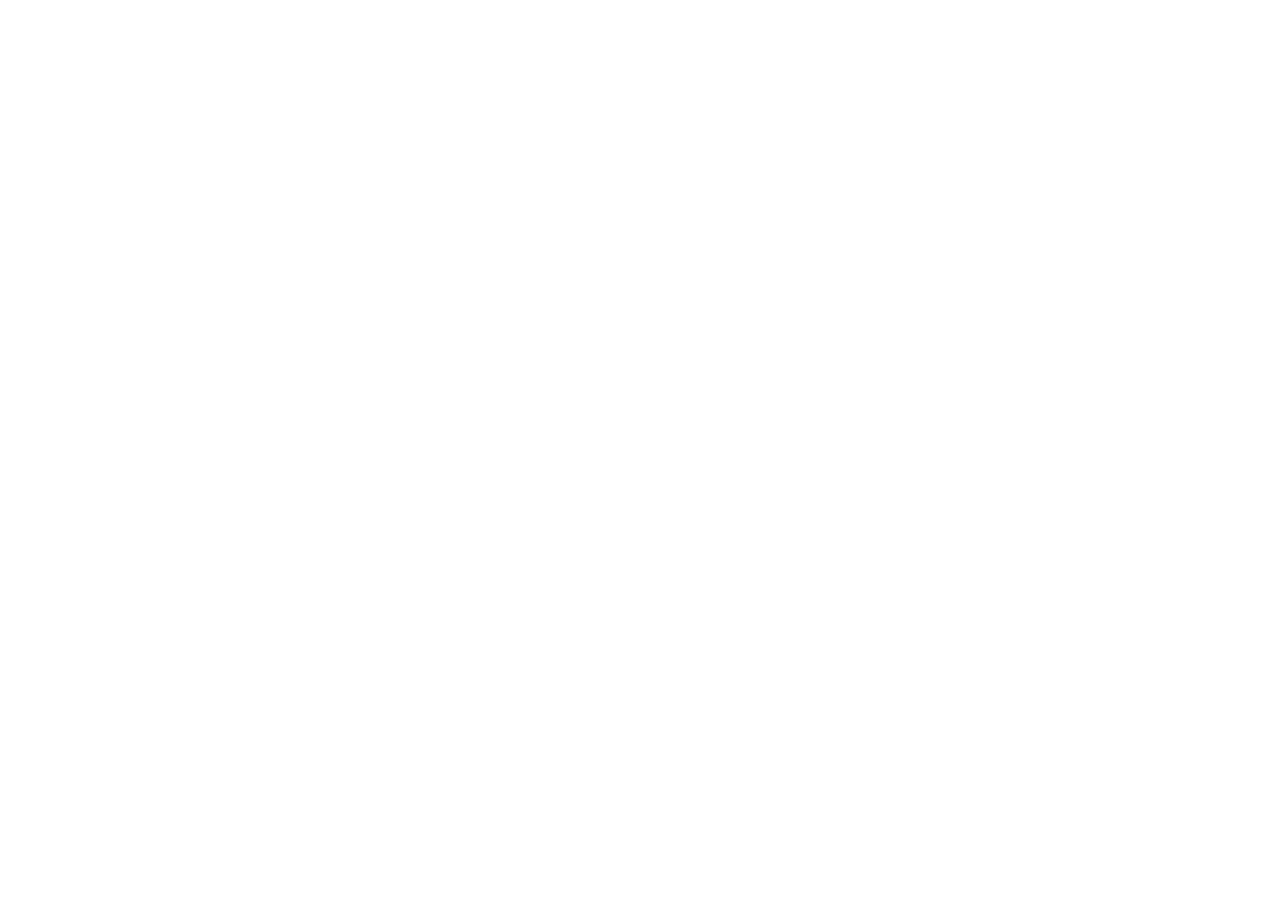
==== index.html @ 7a77de3c "init" ====
<!DOCTYPE html>
<html lang="en">
  <head>
    <meta charset="UTF-8" />
    <meta http-equiv="X-UA-Compatible" content="IE=edge" />
    <meta name="viewport" content="width=device-width, initial-scale=1.0" />
    <title>Document</title>
  </head>
  <body></body>
</html>
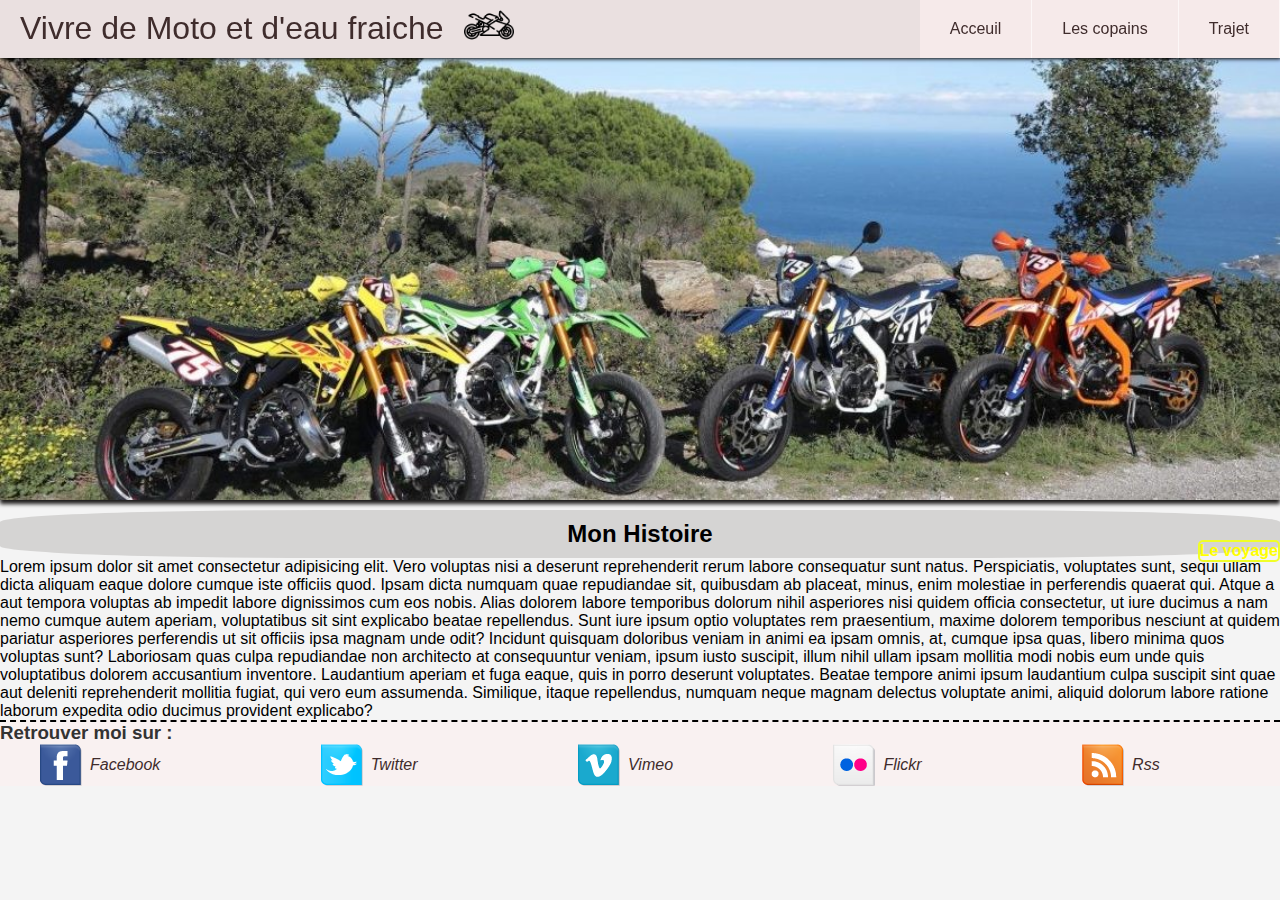
==== commit 4383df27: "acceuil et images" ====
--- a/index.html
+++ b/index.html
@@ -4,7 +4,72 @@
     <meta charset="UTF-8" />
     <meta http-equiv="X-UA-Compatible" content="IE=edge" />
     <meta name="viewport" content="width=device-width, initial-scale=1.0" />
-    <title>Document</title>
+    <link rel="stylesheet" href="blog.css" media="screen" />
+    <title>Ma moto</title>
   </head>
-  <body></body>
+  <body>
+    <header class="header">
+      <a href="" class="logo">Vivre de Moto et d'eau fraiche</a>
+      <input class="menu-btn" type="checkbox" id="menu-btn" />
+      <label class="menu-icon" for="menu-btn"
+        ><span class="navicon"></span
+      ></label>
+      <ul class="menu">
+        <li><a href="index.html">Acceuil</a></li>
+        <li><a href="friends.html">Les copains</a></li>
+        <li><a href="map.html">Trajet</a></li>
+      </ul>
+
+      <img
+        src="images/moto.png"
+        class="moto"
+        alt="moto"
+        width="50px"
+        height="50px"
+      />
+    </header>
+
+    <section class="banniere">
+      <a class="button" href="map.html"><strong>Le voyage</strong></a>
+    </section>
+
+    <div class="présentation">
+      <h2 class="pres">Mon Histoire</h2>
+      <p>
+        Lorem ipsum dolor sit amet consectetur adipisicing elit. Vero voluptas
+        nisi a deserunt reprehenderit rerum labore consequatur sunt natus.
+        Perspiciatis, voluptates sunt, sequi ullam dicta aliquam eaque dolore
+        cumque iste officiis quod. Ipsam dicta numquam quae repudiandae sit,
+        quibusdam ab placeat, minus, enim molestiae in perferendis quaerat qui.
+        Atque a aut tempora voluptas ab impedit labore dignissimos cum eos
+        nobis. Alias dolorem labore temporibus dolorum nihil asperiores nisi
+        quidem officia consectetur, ut iure ducimus a nam nemo cumque autem
+        aperiam, voluptatibus sit sint explicabo beatae repellendus. Sunt iure
+        ipsum optio voluptates rem praesentium, maxime dolorem temporibus
+        nesciunt at quidem pariatur asperiores perferendis ut sit officiis ipsa
+        magnam unde odit? Incidunt quisquam doloribus veniam in animi ea ipsam
+        omnis, at, cumque ipsa quas, libero minima quos voluptas sunt?
+        Laboriosam quas culpa repudiandae non architecto at consequuntur veniam,
+        ipsum iusto suscipit, illum nihil ullam ipsam mollitia modi nobis eum
+        unde quis voluptatibus dolorem accusantium inventore. Laudantium aperiam
+        et fuga eaque, quis in porro deserunt voluptates. Beatae tempore animi
+        ipsum laudantium culpa suscipit sint quae aut deleniti reprehenderit
+        mollitia fugiat, qui vero eum assumenda. Similique, itaque repellendus,
+        numquam neque magnam delectus voluptate animi, aliquid dolorum labore
+        ratione laborum expedita odio ducimus provident explicabo?
+      </p>
+    </div>
+  </body>
+  <footer>
+    <div class="contenu-footer">
+      <h3>Retrouver moi sur :</h3>
+      <ul class="liste-media">               
+        <li><a href="https://fr-fr.facebook.com/"><img src="images/facebook.png" alt="facebook"/><i> Facebook</i> </li>
+        <li><a href="https://twitter.com/?lang=fr/"><img src="images/twitter.png" alt="twitter"/><i> Twitter</i> </li>
+        <li><a href="https://vimeo.com/fr/upgrade?vcid=33430&utm_medium=cpc&utm_source=google&gclid=CjwKCAjws8yUBhA1EiwAi_tpEYSX8CU4e2vVJ1P5xjiu966CG2xtc4ZeTX_JV7anqSSZZrkWkDu7uxoCeQwQAvD_BwE&gclsrc=aw.ds/"><img src="images/vimeo.png" alt="viméo"/><i>Vimeo</i></li>
+        <li><a href="https://www.flickr.com/"><img src="images/flickr.png" alt="flickr"/><i>Flickr</i></li>
+        <li><a href="https://www.service-public.fr/P10008"><img src="images/rss.png" alt="rss"/><i>Rss</i></li>
+      </ul>
+    </div>
+  </footer>
 </html>
--- a/blog.css
+++ b/blog.css
@@ -0,0 +1,214 @@
+* {
+  padding: 0;
+  margin: 0;
+  box-sizing: border-box;
+  list-style-type: none;
+}
+
+body {
+  font-family: Helvetica, sans-serif;
+  background-color: #f4f4f4;
+}
+
+a {
+  color: rgb(63, 44, 44);
+}
+
+.header {
+  background-color: rgb(234, 224, 224);
+  box-shadow: 1px 1px 4px 0;
+  position: fixed;
+  width: 100%;
+  z-index: 5000;
+}
+
+.header ul {
+  margin: 0;
+  padding: 0;
+  list-style: none;
+  overflow: hidden;
+  background-color: rgb(246, 234, 234);
+}
+
+.header li a {
+  display: flex;
+  justify-content: center;
+  padding: 20px 20px;
+  border-right: 1px solid rgb(252, 247, 247);
+  text-decoration: none;
+  z-index: 1000;
+}
+
+.header li a:hover,
+.header .menu-btn:hover {
+  background-color: #f9f1f1;
+}
+
+.header .logo {
+  display: block;
+  float: left;
+  font-size: 2em;
+  padding: 10px 20px;
+  text-decoration: none;
+}
+
+.header .menu {
+  clear: both;
+  max-height: 0;
+  transition: max-height 0.2s ease-out;
+}
+
+.header .menu-icon {
+  cursor: pointer;
+  display: inline-block;
+  padding: 28px 20px;
+  position: relative;
+  user-select: none;
+}
+
+.header .menu-icon .navicon {
+  background: rgb(63, 44, 44);
+  display: block;
+  height: 3px;
+  position: relative;
+  transition: background 0.2s ease-out;
+  width: 18px;
+}
+
+.header .menu-icon .navicon:before,
+.header .menu-icon .navicon:after {
+  background: rgb(63, 44, 44);
+  content: "";
+  display: block;
+  height: 100%;
+  position: absolute;
+  transition: all 0.2s ease-out;
+  width: 100%;
+}
+
+.header .menu-icon .navicon:before {
+  top: 5px;
+}
+
+.header .menu-icon .navicon:after {
+  top: -5px;
+}
+
+.header .menu-btn {
+  display: none;
+}
+
+.header .menu-btn:checked ~ .menu {
+  max-height: 240px;
+}
+
+.moto {
+  animation-name: moto;
+  animation-duration: 5s;
+  animation-iteration-count: infinite;
+}
+@keyframes moto {
+  0% {
+    transform: translate(0px, 0px);
+    transform: rotate(-45deg);
+  }
+  50% {
+    transform: translate(300px, 0px);
+  }
+  100% {
+    transform: translate(0px, 0px);
+  }
+}
+.banniere {
+  width: 100%;
+  height: 500px;
+  background-image: url(images/plage.png);
+  background-repeat: no-repeat;
+  background-position: center bottom;
+  background-size: cover;
+  box-shadow: 0px 4px 4px #1c1a19;
+  z-index: 250;
+}
+.banniere img {
+  width: 100%;
+  height: 100%;
+  object-fit: cover;
+}
+.button {
+  position: absolute;
+  top: 60%;
+  right: 0;
+  color: yellow;
+  border: 2px solid #f0fe28;
+  z-index: 500;
+  text-decoration: none;
+  border-radius: 5px;
+}
+.pres {
+  text-align: center;
+  padding: 10px 10px 10px 10px;
+  background-color: rgb(213, 212, 211);
+  margin-top: 10px;
+  border-radius: 25%;
+}
+footer {
+  border-top: 2px dashed #000;
+  width: 100%;
+  background-color: #f9f1f1;
+  color: #333;
+}
+footer ul {
+  display: flex;
+  justify-content: space-around;
+}
+footer ul li a {
+  text-decoration: none;
+  display: flex;
+  align-items: center;
+}
+footer ul li a img {
+  margin-right: 0.5rem;
+}
+footer ul li a i {
+  display: none;
+}
+
+@media screen and (min-width: 500px) {
+  .header li {
+    float: left;
+  }
+  .header li a {
+    padding: 20px 30px;
+  }
+  .header .menu {
+    clear: none;
+    float: right;
+    max-height: none;
+  }
+  .header .menu-icon {
+    display: none;
+  }
+  footer ul li a i {
+    display: inline;
+  }
+  .container-card .card {
+    width: calc(100% / 3);
+    margin-bottom: 0;
+  }
+}
+
+/* friends */
+.container-card {
+  display: flex;
+  justify-content: space-between;
+  flex-wrap: wrap;
+}
+.container-card .card {
+  margin-top: 2rem;
+  width: 100%;
+  margin-bottom: 2rem;
+}
+.container-card .card img {
+  width: 100%;
+  height: auto;
+}
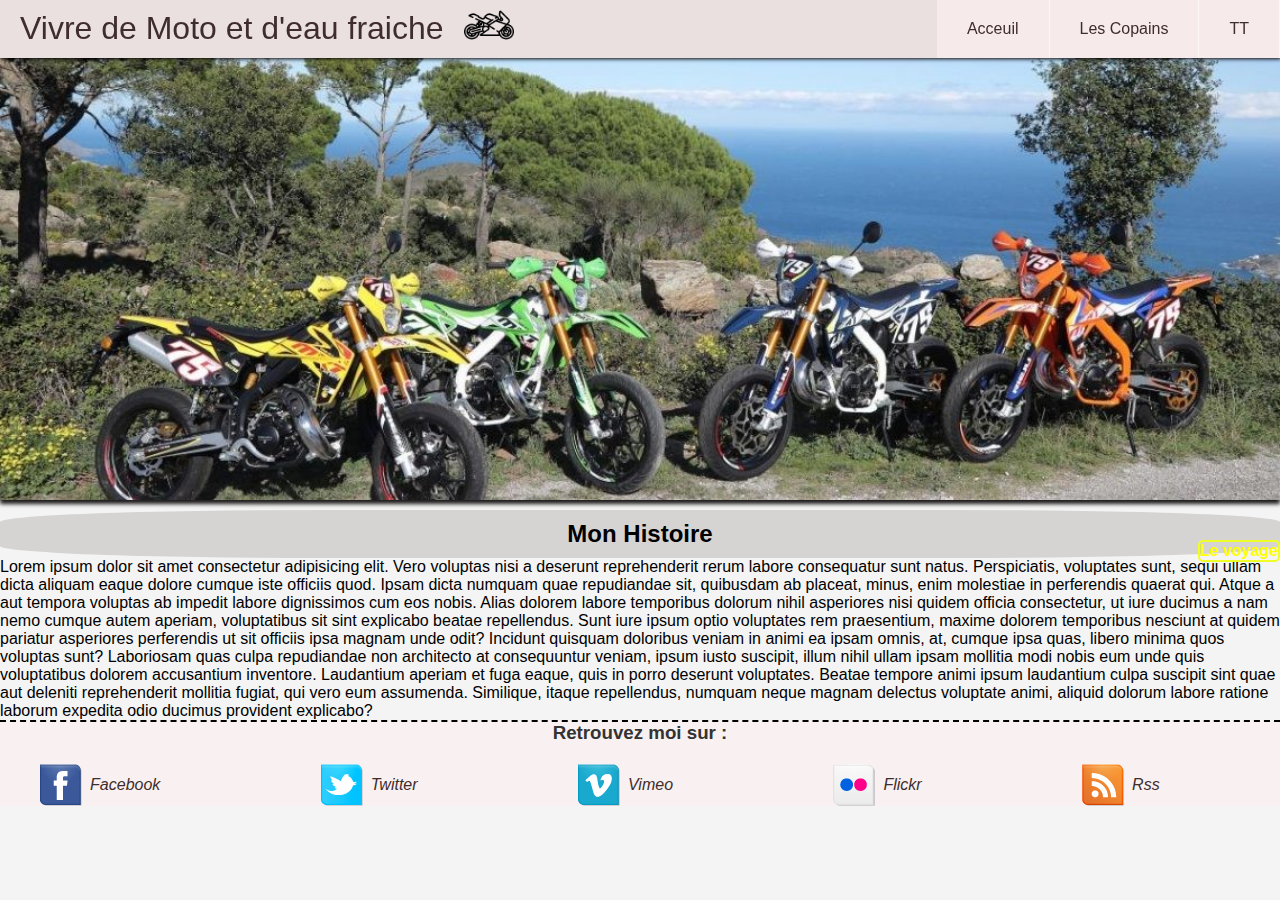
==== commit d2cbf8d2: "friends and map" ====
--- a/index.html
+++ b/index.html
@@ -16,8 +16,8 @@
       ></label>
       <ul class="menu">
         <li><a href="index.html">Acceuil</a></li>
-        <li><a href="friends.html">Les copains</a></li>
-        <li><a href="map.html">Trajet</a></li>
+        <li><a href="friends.html">Les Copains</a></li>
+        <li><a href="map.html">TT</a></li>
       </ul>
 
       <img
@@ -62,7 +62,7 @@
   </body>
   <footer>
     <div class="contenu-footer">
-      <h3>Retrouver moi sur :</h3>
+      <h3>Retrouvez moi sur :</h3>
       <ul class="liste-media">               
         <li><a href="https://fr-fr.facebook.com/"><img src="images/facebook.png" alt="facebook"/><i> Facebook</i> </li>
         <li><a href="https://twitter.com/?lang=fr/"><img src="images/twitter.png" alt="twitter"/><i> Twitter</i> </li>
--- a/blog.css
+++ b/blog.css
@@ -3,6 +3,7 @@
   margin: 0;
   box-sizing: border-box;
   list-style-type: none;
+  font-family: sans-serif;
 }
 
 body {
@@ -173,6 +174,35 @@
   display: none;
 }
 
+/* friends */
+.container-card {
+  display: flex;
+  justify-content: space-between;
+  flex-wrap: wrap;
+}
+.container-card .card {
+  margin-top: 2rem;
+  width: 100%;
+  margin-bottom: 0.5rem;
+}
+.container-card .card img {
+  width: 100%;
+  height: auto;
+}
+
+/*TT*/
+
+.container-map .pilot img {
+  margin-top: 40%;
+  width: 100%;
+  margin-bottom: 10px;
+}
+
+.history {
+  display: flex;
+  flex-wrap: wrap-reverse;
+}
+
 @media screen and (min-width: 500px) {
   .header li {
     float: left;
@@ -192,23 +222,45 @@
     display: inline;
   }
   .container-card .card {
-    width: calc(100% / 3);
+    width: calc(100% / 3 - (5px));
     margin-bottom: 0;
   }
-}
-
-/* friends */
-.container-card {
-  display: flex;
-  justify-content: space-between;
-  flex-wrap: wrap;
-}
-.container-card .card {
-  margin-top: 2rem;
-  width: 100%;
-  margin-bottom: 2rem;
-}
-.container-card .card img {
-  width: 100%;
-  height: auto;
-}
+
+  .container-card .card img {
+    object-fit: cover;
+    object-position: center center;
+    height: 600px;
+    width: 100%;
+  }
+  h3 {
+    text-align: center;
+  }
+  .container-map .pilot img {
+    margin-top: 10%;
+    width: 70%;
+  }
+  .container-map .pilot {
+    height: 600px;
+    display: flex;
+    justify-content: center;
+    align-items: top;
+    background-image: url(images/traces.jpg);
+    margin-bottom: 50px;
+  }
+  .history {
+    display: initial;
+  }
+  .carte {
+    float: left;
+    margin-right: 30px;
+  }
+  .text {
+    margin: auto;
+    text-align: left;
+    text-align: justify;
+    font-family: Arial, Helvetica, sans-serif;
+  }
+  h3 {
+    margin-bottom: 20px;
+  }
+}
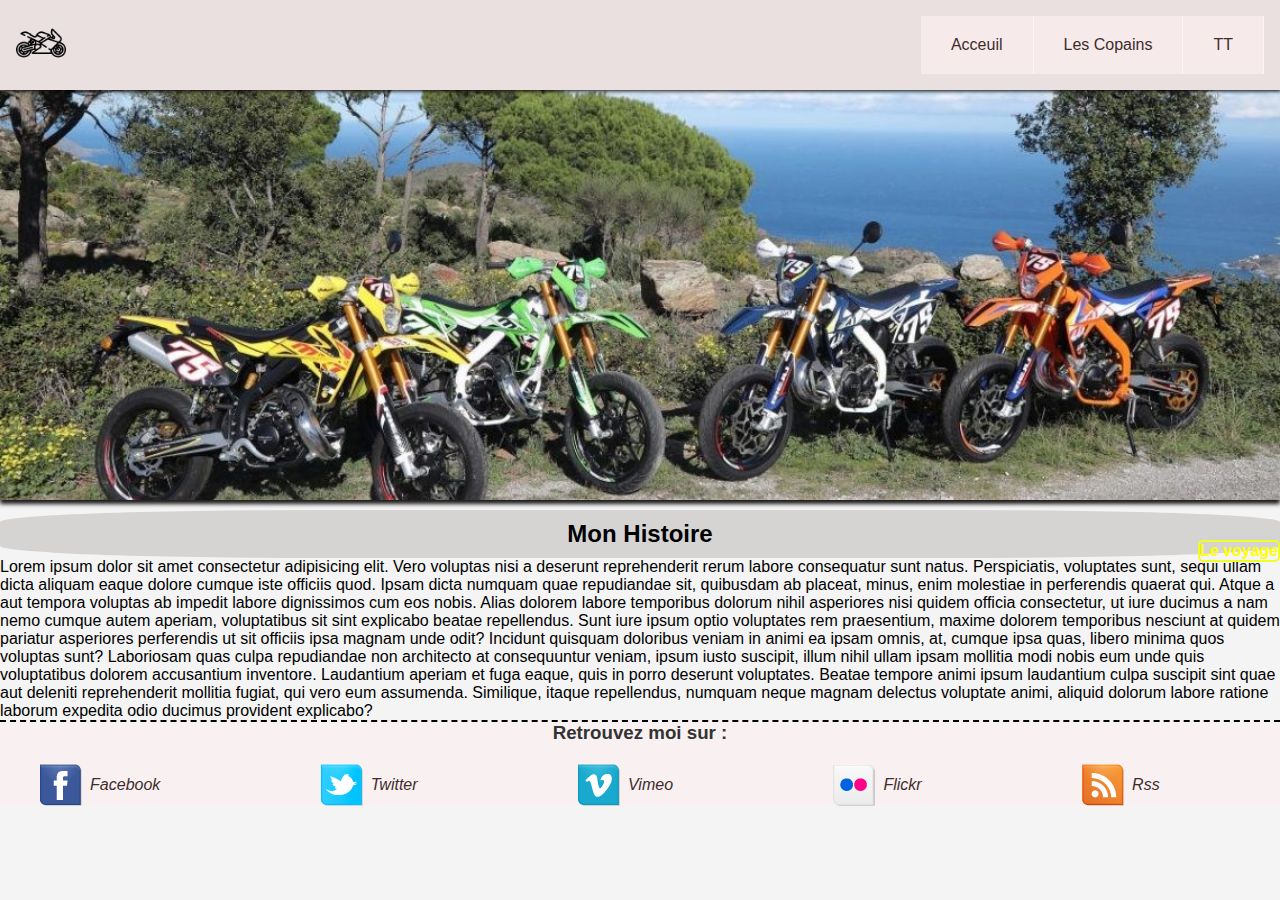
==== commit f38ca513: "fix header" ====
--- a/index.html
+++ b/index.html
@@ -9,24 +9,26 @@
   </head>
   <body>
     <header class="header">
-      <a href="" class="logo">Vivre de Moto et d'eau fraiche</a>
-      <input class="menu-btn" type="checkbox" id="menu-btn" />
-      <label class="menu-icon" for="menu-btn"
-        ><span class="navicon"></span
-      ></label>
-      <ul class="menu">
-        <li><a href="index.html">Acceuil</a></li>
-        <li><a href="friends.html">Les Copains</a></li>
-        <li><a href="map.html">TT</a></li>
-      </ul>
-
-      <img
+      <div>
+        <img
         src="images/moto.png"
         class="moto"
         alt="moto"
         width="50px"
         height="50px"
-      />
+        />
+      </div>
+      
+      <nav>
+        <img class="burger" src="./images/menu.svg" />
+        <ul class="menu">
+          <li><a href="index.html">Acceuil</a></li>
+          <li><a href="friends.html">Les Copains</a></li>
+          <li><a href="map.html">TT</a></li>
+        </ul>
+      </nav>
+
+      
     </header>
 
     <section class="banniere">
--- a/blog.css
+++ b/blog.css
@@ -21,6 +21,20 @@
   position: fixed;
   width: 100%;
   z-index: 5000;
+  display: flex;
+  justify-content: space-between;
+  align-items: center;
+  padding: 1rem;
+}
+
+header nav {
+}
+
+.header .menu {
+  position: absolute;
+  top: 85px;
+  right: 0;
+  display: none;
 }
 
 .header ul {
@@ -45,21 +59,13 @@
   background-color: #f9f1f1;
 }
 
-.header .logo {
-  display: block;
-  float: left;
-  font-size: 2em;
-  padding: 10px 20px;
-  text-decoration: none;
-}
-
-.header .menu {
+/* .header .menu {
   clear: both;
   max-height: 0;
   transition: max-height 0.2s ease-out;
-}
-
-.header .menu-icon {
+} */
+
+/* .header .menu-icon {
   cursor: pointer;
   display: inline-block;
   padding: 28px 20px;
@@ -93,15 +99,15 @@
 
 .header .menu-icon .navicon:after {
   top: -5px;
-}
-
-.header .menu-btn {
+} */
+
+/* .header .menu-btn {
   display: none;
 }
 
 .header .menu-btn:checked ~ .menu {
   max-height: 240px;
-}
+} */
 
 .moto {
   animation-name: moto;
@@ -205,19 +211,21 @@
 
 @media screen and (min-width: 500px) {
   .header li {
-    float: left;
+    display: inline-block;
   }
   .header li a {
     padding: 20px 30px;
   }
+
+  .burger {
+    display: none;
+  }
+
   .header .menu {
-    clear: none;
-    float: right;
-    max-height: none;
-  }
-  .header .menu-icon {
-    display: none;
-  }
+    position: initial;
+    display: flex;
+  }
+  
   footer ul li a i {
     display: inline;
   }
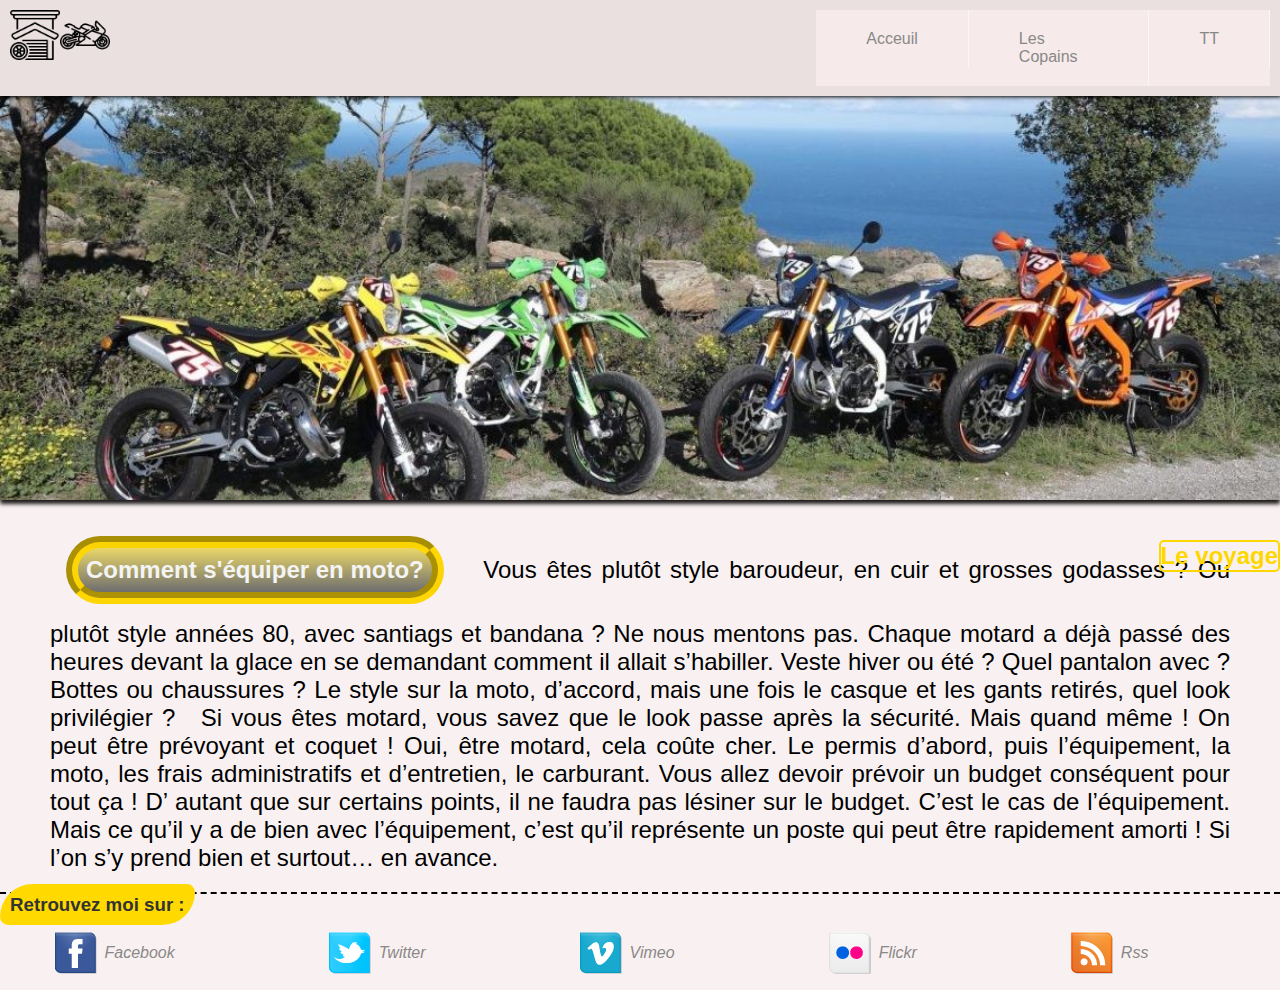
==== commit e7894648: "sauvegarde" ====
--- a/index.html
+++ b/index.html
@@ -5,11 +5,14 @@
     <meta http-equiv="X-UA-Compatible" content="IE=edge" />
     <meta name="viewport" content="width=device-width, initial-scale=1.0" />
     <link rel="stylesheet" href="blog.css" media="screen" />
-    <title>Ma moto</title>
+    <title>Motard est fier de l'être</title>
+    <link rel="icon" type="image/png" sizes="32x32" href="./images/casque.png">
   </head>
   <body>
     <header class="header">
-      <div>
+    
+      <div class="logo"><img  src= "./images/home.png" width=50 height=50></div>
+     
         <img
         src="images/moto.png"
         class="moto"
@@ -17,51 +20,35 @@
         width="50px"
         height="50px"
         />
-      </div>
       
-      <nav>
-        <img class="burger" src="./images/menu.svg" />
+         <nav>
         <ul class="menu">
           <li><a href="index.html">Acceuil</a></li>
           <li><a href="friends.html">Les Copains</a></li>
           <li><a href="map.html">TT</a></li>
         </ul>
+        <img class="burger"  src="./images/menu.svg" width=50 height=50/>
       </nav>
-
-      
+    
     </header>
 
     <section class="banniere">
       <a class="button" href="map.html"><strong>Le voyage</strong></a>
     </section>
 
-    <div class="présentation">
-      <h2 class="pres">Mon Histoire</h2>
-      <p>
-        Lorem ipsum dolor sit amet consectetur adipisicing elit. Vero voluptas
-        nisi a deserunt reprehenderit rerum labore consequatur sunt natus.
-        Perspiciatis, voluptates sunt, sequi ullam dicta aliquam eaque dolore
-        cumque iste officiis quod. Ipsam dicta numquam quae repudiandae sit,
-        quibusdam ab placeat, minus, enim molestiae in perferendis quaerat qui.
-        Atque a aut tempora voluptas ab impedit labore dignissimos cum eos
-        nobis. Alias dolorem labore temporibus dolorum nihil asperiores nisi
-        quidem officia consectetur, ut iure ducimus a nam nemo cumque autem
-        aperiam, voluptatibus sit sint explicabo beatae repellendus. Sunt iure
-        ipsum optio voluptates rem praesentium, maxime dolorem temporibus
-        nesciunt at quidem pariatur asperiores perferendis ut sit officiis ipsa
-        magnam unde odit? Incidunt quisquam doloribus veniam in animi ea ipsam
-        omnis, at, cumque ipsa quas, libero minima quos voluptas sunt?
-        Laboriosam quas culpa repudiandae non architecto at consequuntur veniam,
-        ipsum iusto suscipit, illum nihil ullam ipsam mollitia modi nobis eum
-        unde quis voluptatibus dolorem accusantium inventore. Laudantium aperiam
-        et fuga eaque, quis in porro deserunt voluptates. Beatae tempore animi
-        ipsum laudantium culpa suscipit sint quae aut deleniti reprehenderit
-        mollitia fugiat, qui vero eum assumenda. Similique, itaque repellendus,
-        numquam neque magnam delectus voluptate animi, aliquid dolorum labore
-        ratione laborum expedita odio ducimus provident explicabo?
-      </p>
+    <div class="presentation">
+      <h2 class="pres"> Comment s'équiper en moto?</h2>
+      
+        <p class="start">Vous êtes plutôt style baroudeur, en cuir et grosses godasses ? Ou plutôt style années 80, avec santiags et bandana ?
+
+          Ne nous mentons pas. Chaque motard a déjà passé des heures devant la glace en se demandant comment il allait s’habiller. Veste hiver ou été ? Quel pantalon avec ? Bottes ou chaussures ? Le style sur la moto, d’accord, mais une fois le casque et les gants retirés, quel look privilégier ?
+         </p>
+          <button class="btn ">lire l'article</button> <p class="text">
+            Si vous êtes motard, vous savez que le look passe après la sécurité. Mais quand même ! On peut être prévoyant et coquet ! 
+            Oui, être motard, cela coûte cher. Le permis d’abord, puis l’équipement, la moto, les frais administratifs et d’entretien, le carburant. Vous allez devoir prévoir un budget conséquent pour tout ça ! D’ autant que sur certains points, il ne faudra pas lésiner sur le budget. C’est le cas de l’équipement. Mais ce qu’il y a de bien avec l’équipement, c’est qu’il représente un poste qui peut être rapidement amorti ! Si l’on s’y prend bien et surtout… en avance.
+        </p>
     </div>
-  </body>
+  
   <footer>
     <div class="contenu-footer">
       <h3>Retrouvez moi sur :</h3>
@@ -74,4 +61,6 @@
       </ul>
     </div>
   </footer>
+  <script src="index.js"></script>
+</body>
 </html>
--- a/blog.css
+++ b/blog.css
@@ -3,16 +3,15 @@
   margin: 0;
   box-sizing: border-box;
   list-style-type: none;
-  font-family: sans-serif;
 }
 
 body {
   font-family: Helvetica, sans-serif;
-  background-color: #f4f4f4;
+  background-color: #f9f1f1;
 }
 
 a {
-  color: rgb(63, 44, 44);
+  color: #898888;
 }
 
 .header {
@@ -21,30 +20,38 @@
   position: fixed;
   width: 100%;
   z-index: 5000;
+  padding: 1rem;
   display: flex;
   justify-content: space-between;
-  align-items: center;
-  padding: 1rem;
+  padding: 0;
+}
+.logo {
+  display: none;
+}
+header burger {
+  display: flex;
 }
 
 header nav {
+  display: flex;
+  justify-content: start;
 }
 
 .header .menu {
-  position: absolute;
-  top: 85px;
-  right: 0;
   display: none;
 }
 
 .header ul {
+  display: flex;
   margin: 0;
   padding: 0;
   list-style: none;
   overflow: hidden;
   background-color: rgb(246, 234, 234);
-}
-
+  top: 56px;
+  position: absolute;
+  left: 0;
+}
 .header li a {
   display: flex;
   justify-content: center;
@@ -53,62 +60,10 @@
   text-decoration: none;
   z-index: 1000;
 }
-
 .header li a:hover,
 .header .menu-btn:hover {
   background-color: #f9f1f1;
 }
-
-/* .header .menu {
-  clear: both;
-  max-height: 0;
-  transition: max-height 0.2s ease-out;
-} */
-
-/* .header .menu-icon {
-  cursor: pointer;
-  display: inline-block;
-  padding: 28px 20px;
-  position: relative;
-  user-select: none;
-}
-
-.header .menu-icon .navicon {
-  background: rgb(63, 44, 44);
-  display: block;
-  height: 3px;
-  position: relative;
-  transition: background 0.2s ease-out;
-  width: 18px;
-}
-
-.header .menu-icon .navicon:before,
-.header .menu-icon .navicon:after {
-  background: rgb(63, 44, 44);
-  content: "";
-  display: block;
-  height: 100%;
-  position: absolute;
-  transition: all 0.2s ease-out;
-  width: 100%;
-}
-
-.header .menu-icon .navicon:before {
-  top: 5px;
-}
-
-.header .menu-icon .navicon:after {
-  top: -5px;
-} */
-
-/* .header .menu-btn {
-  display: none;
-}
-
-.header .menu-btn:checked ~ .menu {
-  max-height: 240px;
-} */
-
 .moto {
   animation-name: moto;
   animation-duration: 5s;
@@ -120,7 +75,7 @@
     transform: rotate(-45deg);
   }
   50% {
-    transform: translate(300px, 0px);
+    transform: translate(400px, 0px);
   }
   100% {
     transform: translate(0px, 0px);
@@ -143,20 +98,62 @@
 }
 .button {
   position: absolute;
-  top: 60%;
+  top: 70%;
   right: 0;
-  color: yellow;
-  border: 2px solid #f0fe28;
+  color: #ffd700;
+  border: 2px solid rgb(255, 215, 0);
   z-index: 500;
   text-decoration: none;
   border-radius: 5px;
 }
+h1 {
+  font-size: 1.5rem;
+}
+h2 {
+  font-size: 1rem;
+  color: #f4f4f4;
+  display: inline-block;
+  margin: 1rem;
+  background: linear-gradient(
+    to top,
+    rgba(12, 12, 12, 0.5) 1px,
+    rgba(255, 217, 0, 0.5) 100%,
+    transparent 10px
+  );
+}
+h3 {
+  border-radius: 40px 10px;
+  background: rgb(255, 217, 0);
+  padding: 10px;
+  display: inline;
+}
+.start {
+  text-align: justify;
+  margin: 1rem;
+}
+.btn {
+  margin-left: 1rem;
+  margin-bottom: 1rem;
+}
+.text {
+  text-align: justify;
+  margin: 1rem;
+  margin-top: 0;
+}
 .pres {
   text-align: center;
-  padding: 10px 10px 10px 10px;
+  padding: 0.5rem;
   background-color: rgb(213, 212, 211);
-  margin-top: 10px;
-  border-radius: 25%;
+  margin-top: 0.75rem;
+  border: groove 0.75rem rgba(255, 215, 0, 0.965);
+  border-radius: 2.5rem;
+  margin: 1rem;
+}
+.text {
+  display: none;
+}
+.text.visible {
+  display: block;
 }
 footer {
   border-top: 2px dashed #000;
@@ -165,6 +162,7 @@
   color: #333;
 }
 footer ul {
+  padding: 1rem;
   display: flex;
   justify-content: space-around;
 }
@@ -185,6 +183,7 @@
   display: flex;
   justify-content: space-between;
   flex-wrap: wrap;
+
 }
 .container-card .card {
   margin-top: 2rem;
@@ -195,37 +194,116 @@
   width: 100%;
   height: auto;
 }
+.card{
+text-align: center;
+}
 
 /*TT*/
 
 .container-map .pilot img {
-  margin-top: 40%;
-  width: 100%;
-  margin-bottom: 10px;
+  margin-top: 10%;
+  width: 100%;
 }
 
 .history {
   display: flex;
   flex-wrap: wrap-reverse;
 }
+.tex {
+  text-align: justify;
+  margin: 1rem;
+  margin-top: 0;
+}
+.btn2 {
+  margin: 1rem;
+}
+.texte {
+  display: none;
+}
+.texte.open {
+  display: block;
+}
+.carte {
+  margin: auto;
+}
 
 @media screen and (min-width: 500px) {
-  .header li {
-    display: inline-block;
-  }
+  .header {
+    display: initial;
+    padding: 10px;
+  }
+  .header {
+    display: grid;
+    grid-template-columns: 0fr 5fr 3fr;
+  }
+
   .header li a {
-    padding: 20px 30px;
+    padding: 20px 50px;
+    font-size: 1rem;
   }
 
   .burger {
     display: none;
+  }
+
+  .logo {
+    display: initial;
   }
 
   .header .menu {
     position: initial;
     display: flex;
   }
-  
+
+  .header ul {
+    flex-direction: initial;
+  }
+  .button {
+    top: 60%;
+    font-size: 1.5rem;
+  }
+  h1 {
+    font-size: 2rem;
+  }
+  .moto {
+    animation-name: moto;
+    animation-duration: 10s;
+    animation-iteration-count: infinite;
+  }
+  @keyframes moto {
+    0% {
+      transform: translate(0px, 0px);
+      transform: rotate(-45deg);
+    }
+    50% {
+      transform: translate(850px, 0px);
+    }
+
+    100% {
+      transform: translate(0px, 0px);
+    }
+  }
+  .start {
+    display: initial;
+    text-align: justify;
+    font-size: 1.5rem;
+  }
+  .text {
+    display: initial;
+    text-align: justify;
+    font-size: 1.5rem;
+  }
+  h2 {
+    font-size: 1.5rem;
+  }
+  .btn {
+    display: none;
+  }
+  .presentation {
+    margin: 20px 50px 20px 50px;
+    text-align: justify;
+  }
+
   footer ul li a i {
     display: inline;
   }
@@ -240,9 +318,7 @@
     height: 600px;
     width: 100%;
   }
-  h3 {
-    text-align: center;
-  }
+
   .container-map .pilot img {
     margin-top: 10%;
     width: 70%;
@@ -255,8 +331,17 @@
     background-image: url(images/traces.jpg);
     margin-bottom: 50px;
   }
+  h3 {
+    text-align: center;
+  }
   .history {
     display: initial;
+  }
+  .texte {
+    display: initial;
+  }
+  .btn2 {
+    display: none;
   }
   .carte {
     float: left;
@@ -268,7 +353,4 @@
     text-align: justify;
     font-family: Arial, Helvetica, sans-serif;
   }
-  h3 {
-    margin-bottom: 20px;
-  }
-}
+}
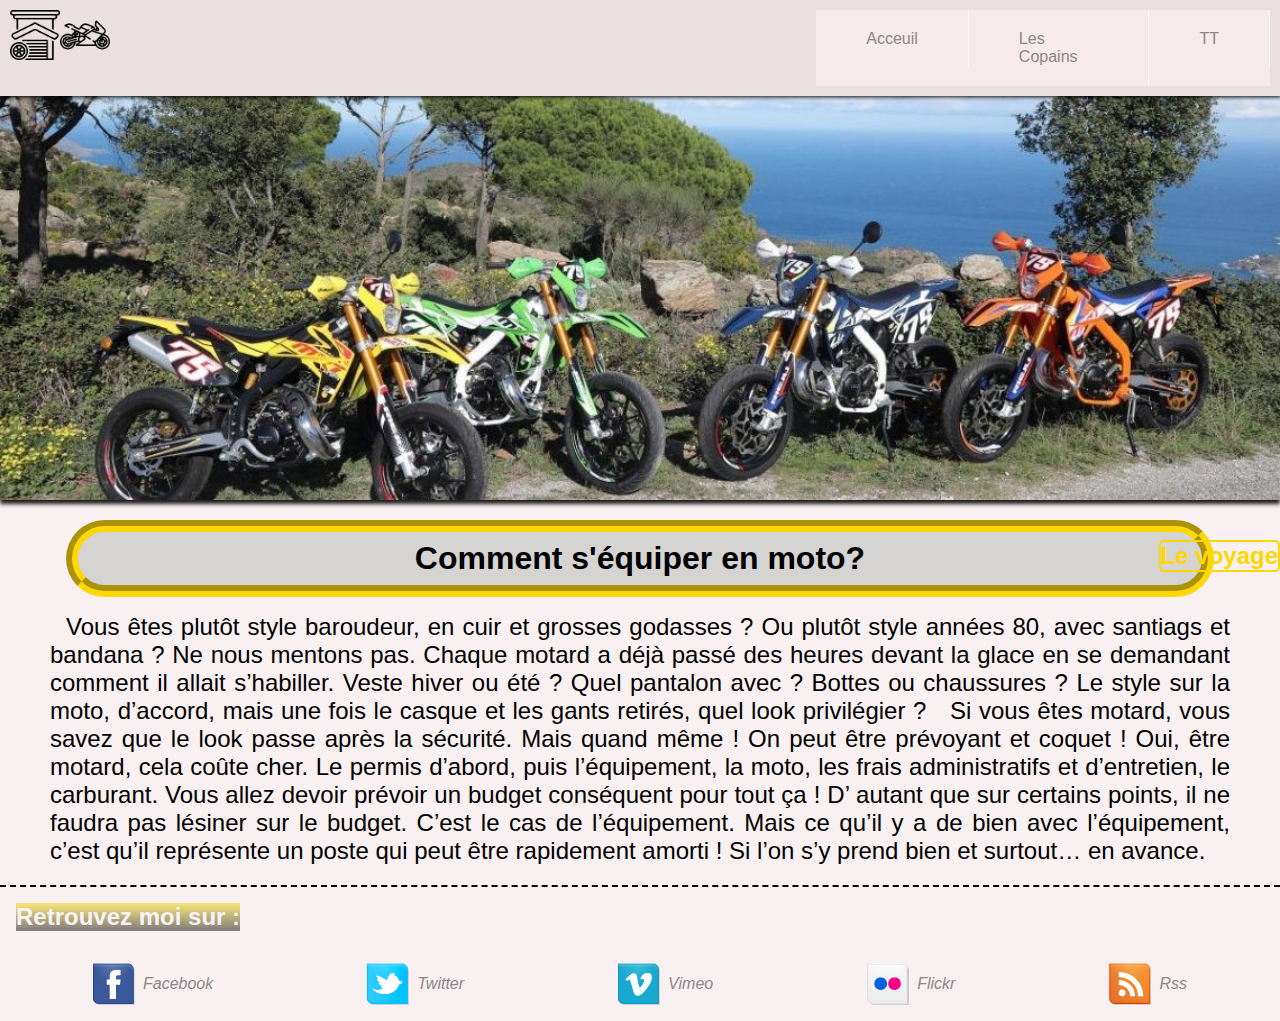
==== commit d66f6f86: "after w3c validation" ====
--- a/index.html
+++ b/index.html
@@ -1,66 +1,110 @@
 <!DOCTYPE html>
-<html lang="en">
+<html lang="fr">
   <head>
     <meta charset="UTF-8" />
     <meta http-equiv="X-UA-Compatible" content="IE=edge" />
     <meta name="viewport" content="width=device-width, initial-scale=1.0" />
     <link rel="stylesheet" href="blog.css" media="screen" />
     <title>Motard est fier de l'être</title>
-    <link rel="icon" type="image/png" sizes="32x32" href="./images/casque.png">
+    <link
+      rel="icon"
+      type="image/png"
+      sizes="32x32"
+      href="./images/casque.png"
+    />
   </head>
   <body>
     <header class="header">
-    
-      <div class="logo"><img  src= "./images/home.png" width=50 height=50></div>
-     
-        <img
+      <div class="logo">
+        <img src="./images/home.png" alt="garage" width="50" height="50" />
+      </div>
+
+      <img
         src="images/moto.png"
         class="moto"
         alt="moto"
-        width="50px"
-        height="50px"
-        />
-      
-         <nav>
+        width="50"
+        height="50"
+      />
+      <nav>
         <ul class="menu">
           <li><a href="index.html">Acceuil</a></li>
           <li><a href="friends.html">Les Copains</a></li>
           <li><a href="map.html">TT</a></li>
         </ul>
-        <img class="burger"  src="./images/menu.svg" width=50 height=50/>
+        <img
+          class="burger"
+          src="./images/menu.svg"
+          alt="burger menu"
+          width="50"
+          height="50"
+        />
       </nav>
-    
     </header>
 
-    <section class="banniere">
+    <div class="banniere">
       <a class="button" href="map.html"><strong>Le voyage</strong></a>
-    </section>
+    </div>
 
     <div class="presentation">
-      <h2 class="pres"> Comment s'équiper en moto?</h2>
-      
-        <p class="start">Vous êtes plutôt style baroudeur, en cuir et grosses godasses ? Ou plutôt style années 80, avec santiags et bandana ?
+      <h1 class="pres">Comment s'équiper en moto?</h1>
+      <p class="start">
+        Vous êtes plutôt style baroudeur, en cuir et grosses godasses ? Ou
+        plutôt style années 80, avec santiags et bandana ? Ne nous mentons pas.
+        Chaque motard a déjà passé des heures devant la glace en se demandant
+        comment il allait s’habiller. Veste hiver ou été ? Quel pantalon avec ?
+        Bottes ou chaussures ? Le style sur la moto, d’accord, mais une fois le
+        casque et les gants retirés, quel look privilégier ?
+      </p>
+      <button class="btn">lire l'article</button>
+      <p class="text">
+        Si vous êtes motard, vous savez que le look passe après la sécurité.
+        Mais quand même ! On peut être prévoyant et coquet ! Oui, être motard,
+        cela coûte cher. Le permis d’abord, puis l’équipement, la moto, les
+        frais administratifs et d’entretien, le carburant. Vous allez devoir
+        prévoir un budget conséquent pour tout ça ! D’ autant que sur certains
+        points, il ne faudra pas lésiner sur le budget. C’est le cas de
+        l’équipement. Mais ce qu’il y a de bien avec l’équipement, c’est qu’il
+        représente un poste qui peut être rapidement amorti ! Si l’on s’y prend
+        bien et surtout… en avance.
+      </p>
+    </div>
 
-          Ne nous mentons pas. Chaque motard a déjà passé des heures devant la glace en se demandant comment il allait s’habiller. Veste hiver ou été ? Quel pantalon avec ? Bottes ou chaussures ? Le style sur la moto, d’accord, mais une fois le casque et les gants retirés, quel look privilégier ?
-         </p>
-          <button class="btn ">lire l'article</button> <p class="text">
-            Si vous êtes motard, vous savez que le look passe après la sécurité. Mais quand même ! On peut être prévoyant et coquet ! 
-            Oui, être motard, cela coûte cher. Le permis d’abord, puis l’équipement, la moto, les frais administratifs et d’entretien, le carburant. Vous allez devoir prévoir un budget conséquent pour tout ça ! D’ autant que sur certains points, il ne faudra pas lésiner sur le budget. C’est le cas de l’équipement. Mais ce qu’il y a de bien avec l’équipement, c’est qu’il représente un poste qui peut être rapidement amorti ! Si l’on s’y prend bien et surtout… en avance.
-        </p>
-    </div>
-  
-  <footer>
-    <div class="contenu-footer">
-      <h3>Retrouvez moi sur :</h3>
-      <ul class="liste-media">               
-        <li><a href="https://fr-fr.facebook.com/"><img src="images/facebook.png" alt="facebook"/><i> Facebook</i> </li>
-        <li><a href="https://twitter.com/?lang=fr/"><img src="images/twitter.png" alt="twitter"/><i> Twitter</i> </li>
-        <li><a href="https://vimeo.com/fr/upgrade?vcid=33430&utm_medium=cpc&utm_source=google&gclid=CjwKCAjws8yUBhA1EiwAi_tpEYSX8CU4e2vVJ1P5xjiu966CG2xtc4ZeTX_JV7anqSSZZrkWkDu7uxoCeQwQAvD_BwE&gclsrc=aw.ds/"><img src="images/vimeo.png" alt="viméo"/><i>Vimeo</i></li>
-        <li><a href="https://www.flickr.com/"><img src="images/flickr.png" alt="flickr"/><i>Flickr</i></li>
-        <li><a href="https://www.service-public.fr/P10008"><img src="images/rss.png" alt="rss"/><i>Rss</i></li>
-      </ul>
-    </div>
-  </footer>
-  <script src="index.js"></script>
-</body>
+    <footer>
+      <div class="contenu-footer">
+        <h2>Retrouvez moi sur :</h2>
+        <ul class="liste-media">
+          <li>
+            <a href="https://fr-fr.facebook.com/"
+              ><img src="images/facebook.png" alt="facebook" /><i
+                >Facebook</i
+              ></a
+            >
+          </li>
+          <li>
+            <a href="https://twitter.com/?lang=fr/"
+              ><img src="images/twitter.png" alt="twitter" /><i>Twitter</i></a
+            >
+          </li>
+          <li>
+            <a
+              href="https://vimeo.com/fr/upgrade?vcid=33430&utm_medium=cpc&utm_source=google&gclid=CjwKCAjws8yUBhA1EiwAi_tpEYSX8CU4e2vVJ1P5xjiu966CG2xtc4ZeTX_JV7anqSSZZrkWkDu7uxoCeQwQAvD_BwE&gclsrc=aw.ds/"
+              ><img src="images/vimeo.png" alt="viméo" /><i>Vimeo</i></a
+            >
+          </li>
+          <li>
+            <a href="https://www.flickr.com/"
+              ><img src="images/flickr.png" alt="flickr" /><i>Flickr</i></a
+            >
+          </li>
+          <li>
+            <a href="https://www.service-public.fr/P10008"
+              ><img src="images/rss.png" alt="rss" /><i>Rss</i></a
+            >
+          </li>
+        </ul>
+      </div>
+    </footer>
+    <script src="index.js"></script>
+  </body>
 </html>
--- a/blog.css
+++ b/blog.css
@@ -345,7 +345,7 @@
   }
   .carte {
     float: left;
-    margin-right: 30px;
+    margin: 2rem;
   }
   .text {
     margin: auto;
@@ -353,4 +353,8 @@
     text-align: justify;
     font-family: Arial, Helvetica, sans-serif;
   }
-}
+  .tex{
+    font-size: 1.5rem;
+    padding: 2rem;
+  }
+}
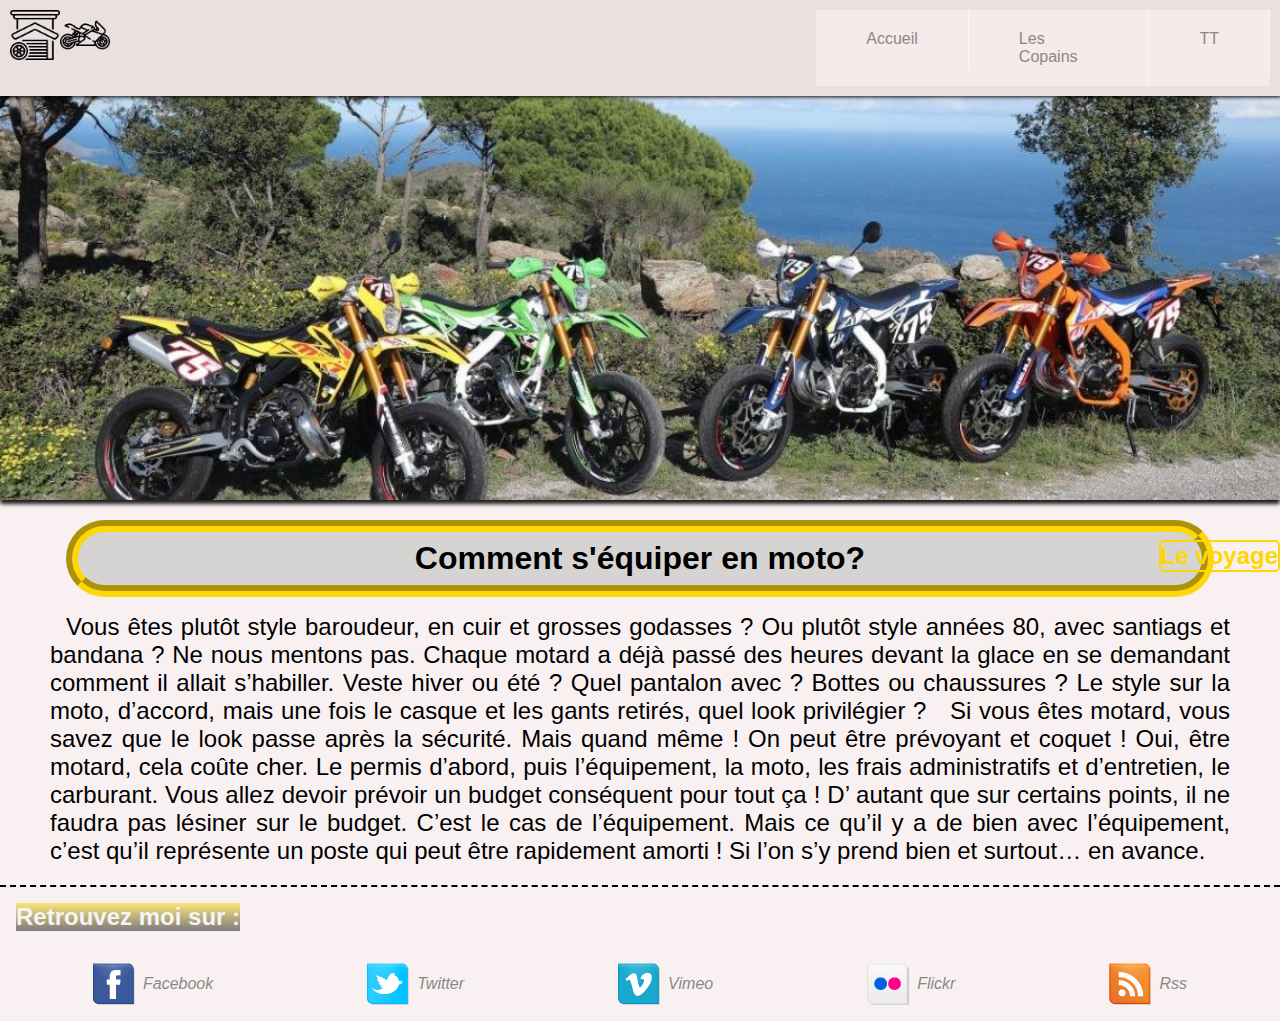
==== commit b245290b: "final" ====
--- a/index.html
+++ b/index.html
@@ -1,44 +1,33 @@
 <!DOCTYPE html>
 <html lang="fr">
   <head>
-    <meta charset="UTF-8" />
-    <meta http-equiv="X-UA-Compatible" content="IE=edge" />
-    <meta name="viewport" content="width=device-width, initial-scale=1.0" />
-    <link rel="stylesheet" href="blog.css" media="screen" />
+    <meta charset="UTF-8" >
+    <meta http-equiv="X-UA-Compatible" content="IE=edge" >
+    <meta name="viewport" content="width=device-width, initial-scale=1.0" >
+    <link rel="stylesheet" href="blog.css" media="screen" >
     <title>Motard est fier de l'être</title>
-    <link
-      rel="icon"
-      type="image/png"
-      sizes="32x32"
-      href="./images/casque.png"
-    />
+    <link rel="icon" type="image/png" sizes="32x32" href="./images/casque.png">
   </head>
+
   <body>
+
     <header class="header">
+
       <div class="logo">
-        <img src="./images/home.png" alt="garage" width="50" height="50" />
+        <img src="./images/home.png" alt="garage" width=50 height=50>
       </div>
 
-      <img
-        src="images/moto.png"
-        class="moto"
-        alt="moto"
-        width="50"
-        height="50"
-      />
+      <img src="images/moto.png" class="moto" alt="moto" width=50 height=50>
+
       <nav>
+
         <ul class="menu">
-          <li><a href="index.html">Acceuil</a></li>
+          <li><a href="index.html">Accueil</a></li>
           <li><a href="friends.html">Les Copains</a></li>
           <li><a href="map.html">TT</a></li>
         </ul>
-        <img
-          class="burger"
-          src="./images/menu.svg"
-          alt="burger menu"
-          width="50"
-          height="50"
-        />
+
+        <img class="burger" src="./images/menu.svg" alt="burger menu" width=50 height=50>
       </nav>
     </header>
 
@@ -47,7 +36,9 @@
     </div>
 
     <div class="presentation">
+
       <h1 class="pres">Comment s'équiper en moto?</h1>
+
       <p class="start">
         Vous êtes plutôt style baroudeur, en cuir et grosses godasses ? Ou
         plutôt style années 80, avec santiags et bandana ? Ne nous mentons pas.
@@ -56,7 +47,9 @@
         Bottes ou chaussures ? Le style sur la moto, d’accord, mais une fois le
         casque et les gants retirés, quel look privilégier ?
       </p>
+
       <button class="btn">lire l'article</button>
+
       <p class="text">
         Si vous êtes motard, vous savez que le look passe après la sécurité.
         Mais quand même ! On peut être prévoyant et coquet ! Oui, être motard,
@@ -68,43 +61,27 @@
         représente un poste qui peut être rapidement amorti ! Si l’on s’y prend
         bien et surtout… en avance.
       </p>
+
     </div>
 
     <footer>
+
       <div class="contenu-footer">
+
         <h2>Retrouvez moi sur :</h2>
+
         <ul class="liste-media">
-          <li>
-            <a href="https://fr-fr.facebook.com/"
-              ><img src="images/facebook.png" alt="facebook" /><i
-                >Facebook</i
-              ></a
-            >
-          </li>
-          <li>
-            <a href="https://twitter.com/?lang=fr/"
-              ><img src="images/twitter.png" alt="twitter" /><i>Twitter</i></a
-            >
-          </li>
-          <li>
-            <a
-              href="https://vimeo.com/fr/upgrade?vcid=33430&utm_medium=cpc&utm_source=google&gclid=CjwKCAjws8yUBhA1EiwAi_tpEYSX8CU4e2vVJ1P5xjiu966CG2xtc4ZeTX_JV7anqSSZZrkWkDu7uxoCeQwQAvD_BwE&gclsrc=aw.ds/"
-              ><img src="images/vimeo.png" alt="viméo" /><i>Vimeo</i></a
-            >
-          </li>
-          <li>
-            <a href="https://www.flickr.com/"
-              ><img src="images/flickr.png" alt="flickr" /><i>Flickr</i></a
-            >
-          </li>
-          <li>
-            <a href="https://www.service-public.fr/P10008"
-              ><img src="images/rss.png" alt="rss" /><i>Rss</i></a
-            >
-          </li>
+          <li><a href="https://fr-fr.facebook.com/"><img src="images/facebook.png" alt="facebook" ><i>Facebook</i></a></li>
+          <li><a href="https://twitter.com/?lang=fr/"><img src="images/twitter.png" alt="twitter" ><i>Twitter</i></a></li>
+          <li><a href="https://vimeo.com/fr/upgrade?vcid=33430&utm_medium=cpc&utm_source=google&gclid=CjwKCAjws8yUBhA1EiwAi_tpEYSX8CU4e2vVJ1P5xjiu966CG2xtc4ZeTX_JV7anqSSZZrkWkDu7uxoCeQwQAvD_BwE&gclsrc=aw.ds/"><img src="images/vimeo.png" alt="viméo" ><i>Vimeo</i></a></li>
+          <li><a href="https://www.flickr.com/"><img src="images/flickr.png" alt="flickr" ><i>Flickr</i></a></li>
+          <li><a href="https://www.service-public.fr/P10008"><img src="images/rss.png" alt="rss" ><i>Rss</i></a></li>
         </ul>
+
       </div>
+
     </footer>
+    
     <script src="index.js"></script>
   </body>
 </html>
--- a/blog.css
+++ b/blog.css
@@ -60,16 +60,15 @@
   text-decoration: none;
   z-index: 1000;
 }
-.header li a:hover,
-.header .menu-btn:hover {
+.header li a:hover{
   background-color: #f9f1f1;
 }
 .moto {
   animation-name: moto;
-  animation-duration: 5s;
+  animation-duration: 4s;
   animation-iteration-count: infinite;
 }
-@keyframes moto {
+ @keyframes moto {
   0% {
     transform: translate(0px, 0px);
     transform: rotate(-45deg);
@@ -77,9 +76,11 @@
   50% {
     transform: translate(400px, 0px);
   }
+
   100% {
     transform: translate(0px, 0px);
   }
+
 }
 .banniere {
   width: 100%;
@@ -200,7 +201,7 @@
 
 /*TT*/
 
-.container-map .pilot img {
+.pilot img {
   margin-top: 10%;
   width: 100%;
 }
@@ -319,17 +320,17 @@
     width: 100%;
   }
 
-  .container-map .pilot img {
+  .pilot img {
     margin-top: 10%;
+    margin-bottom: 0;
     width: 70%;
   }
-  .container-map .pilot {
+  .pilot {
     height: 600px;
     display: flex;
     justify-content: center;
-    align-items: top;
     background-image: url(images/traces.jpg);
-    margin-bottom: 50px;
+    margin-bottom: 20px;
   }
   h3 {
     text-align: center;
